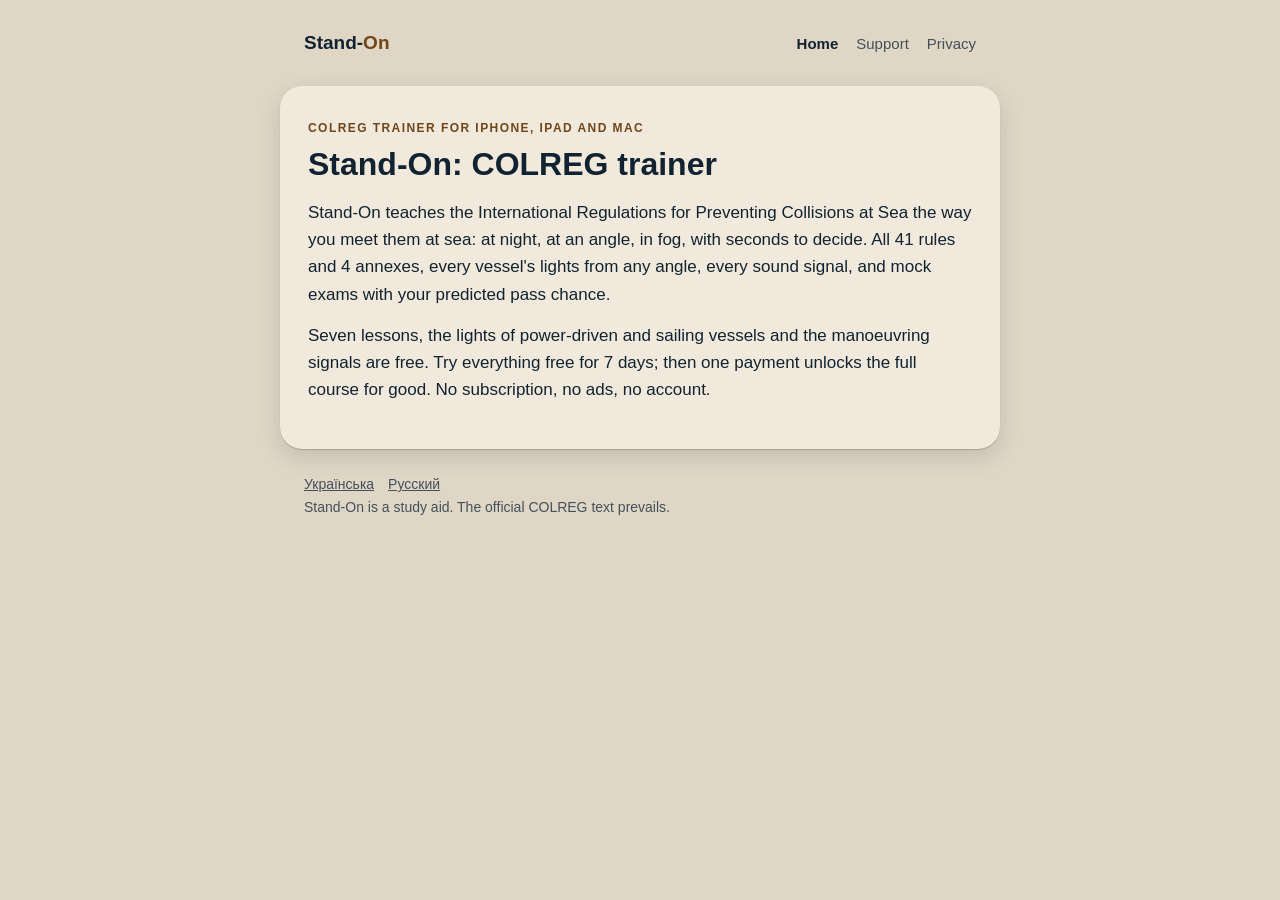
==== index.html @ 0a453576 "Stand-On support and privacy pages in English, Ukrainian and Russian Co-Authored-By: Claude Opus 5.5" ====
<!doctype html>
<html lang="en">
<head>
<meta charset="utf-8">
<meta name="viewport" content="width=device-width, initial-scale=1">
<title>Stand-On: COLREG trainer</title>
<link rel="stylesheet" href="style.css">
<link rel="alternate" hreflang="en" href="https://racot86.github.io/standon-site/"><link rel="alternate" hreflang="uk" href="https://racot86.github.io/standon-site/uk/"><link rel="alternate" hreflang="ru" href="https://racot86.github.io/standon-site/ru/">
</head>
<body>
<header><a class="brand" href="">Stand-<span>On</span></a><nav><a href="" aria-current="page">Home</a><a href="support/">Support</a><a href="privacy/">Privacy</a></nav></header>
<main>
<p class="eyebrow">COLREG trainer for iPhone, iPad and Mac</p>
<h1>Stand-On: COLREG trainer</h1>
<p>Stand-On teaches the International Regulations for Preventing Collisions at Sea the way you meet them at sea: at night, at an angle, in fog, with seconds to decide. All 41 rules and 4 annexes, every vessel&#x27;s lights from any angle, every sound signal, and mock exams with your predicted pass chance.</p>
<p>Seven lessons, the lights of power-driven and sailing vessels and the manoeuvring signals are free. Try everything free for 7 days; then one payment unlocks the full course for good. No subscription, no ads, no account.</p>
</main>
<footer><a href="uk/" hreflang="uk">Українська</a><a href="ru/" hreflang="ru">Русский</a><br>Stand-On is a study aid. The official COLREG text prevails.</footer>
</body>
</html>
---- style.css ----
:root { --page: #DFD6C6; --sheet: #F1E9DC; --ink: #112330; --muted: #435159; --brass: #714619; --line: #D3C5AE; color-scheme: light dark; }
@media (prefers-color-scheme: dark) { :root { --page: #070F16; --sheet: #11283A; --ink: #F2EFE8; --muted: #9AAEBA; --brass: #F2BC7E; --line: #284257; } }
* { box-sizing: border-box; }
body { margin: 0; background: var(--page); color: var(--ink); font: 17px/1.6 -apple-system, BlinkMacSystemFont, "Helvetica Neue", sans-serif; }
header, main, footer { max-width: 720px; margin: 0 auto; padding: 0 24px; }
header { display: flex; flex-wrap: wrap; align-items: baseline; justify-content: space-between; gap: 8px 24px; padding-top: 28px; }
.brand { font-weight: 600; font-size: 19px; color: var(--ink); text-decoration: none; }
.brand span { color: var(--brass); }
nav a { color: var(--muted); text-decoration: none; margin-left: 18px; font-size: 15px; }
nav a:first-child { margin-left: 0; }
nav a[aria-current] { color: var(--ink); font-weight: 600; }
main { margin-top: 28px; padding: 32px 28px; background: var(--sheet); border-radius: 22px; border-top: 1px solid rgba(255,255,255,.08);
       box-shadow: 0 1px 1px rgba(0,0,0,.18), 0 8px 24px rgba(0,0,0,.12); }
.eyebrow { color: var(--brass); font-size: 12px; font-weight: 600; letter-spacing: .12em; text-transform: uppercase; margin: 0 0 6px; }
h1 { font-size: 32px; line-height: 1.2; font-weight: 700; margin: 0 0 16px; }
h2 { font-size: 19px; margin: 32px 0 6px; }
p { margin: 0 0 14px; }
.muted { color: var(--muted); font-size: 15px; }
a { color: var(--brass); }
footer { padding: 24px 24px 48px; color: var(--muted); font-size: 14px; }
footer a { color: var(--muted); margin-right: 14px; }
@media (max-width: 600px) { main { margin: 20px 12px 0; padding: 24px 18px; } header { padding: 20px 16px 0; } h1 { font-size: 27px; } }
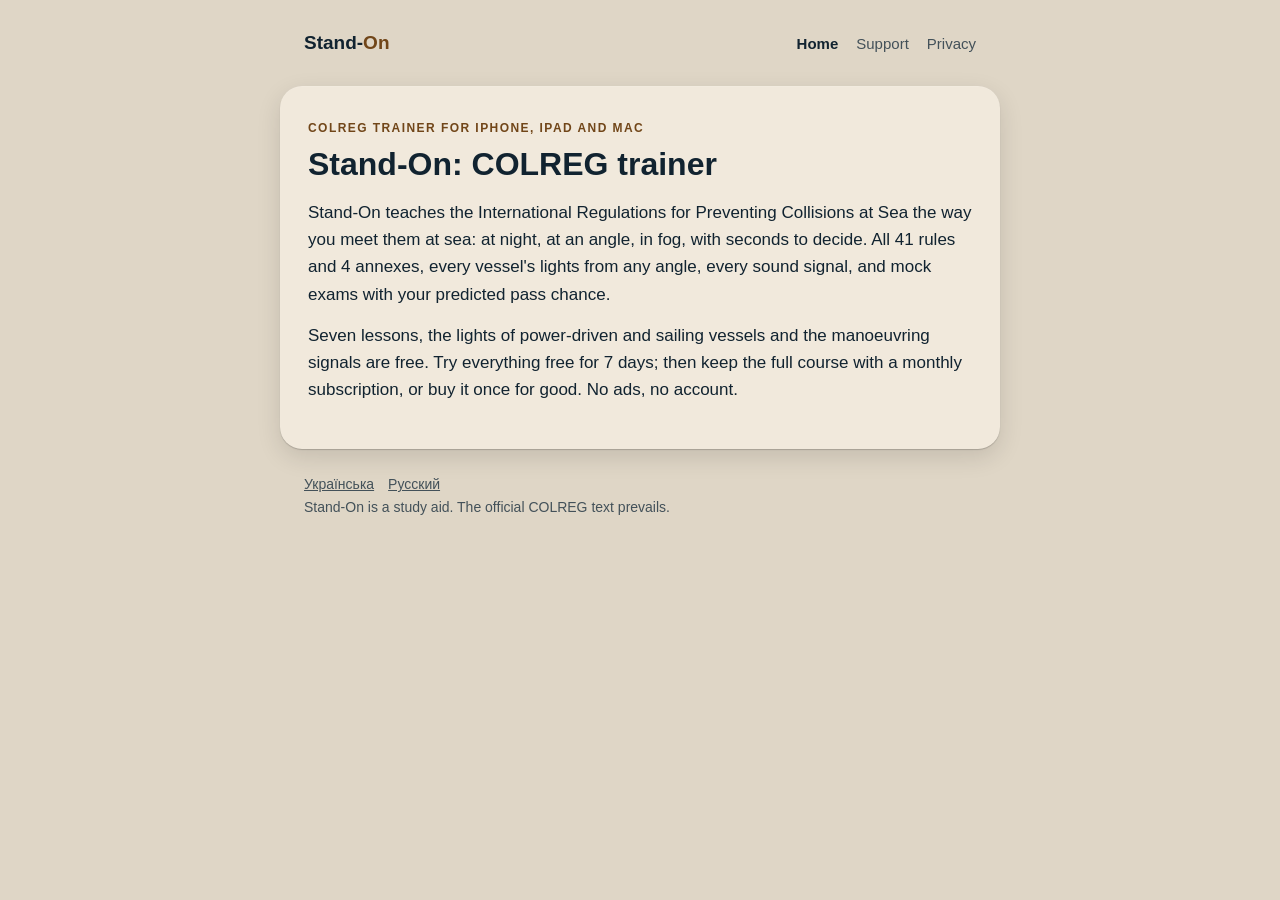
==== commit 11c813a8: "A free week, then monthly or once for good The home, support and privacy pages in English, Ukrainian" ====
--- a/index.html
+++ b/index.html
@@ -13,7 +13,7 @@
 <p class="eyebrow">COLREG trainer for iPhone, iPad and Mac</p>
 <h1>Stand-On: COLREG trainer</h1>
 <p>Stand-On teaches the International Regulations for Preventing Collisions at Sea the way you meet them at sea: at night, at an angle, in fog, with seconds to decide. All 41 rules and 4 annexes, every vessel&#x27;s lights from any angle, every sound signal, and mock exams with your predicted pass chance.</p>
-<p>Seven lessons, the lights of power-driven and sailing vessels and the manoeuvring signals are free. Try everything free for 7 days; then one payment unlocks the full course for good. No subscription, no ads, no account.</p>
+<p>Seven lessons, the lights of power-driven and sailing vessels and the manoeuvring signals are free. Try everything free for 7 days; then keep the full course with a monthly subscription, or buy it once for good. No ads, no account.</p>
 </main>
 <footer><a href="uk/" hreflang="uk">Українська</a><a href="ru/" hreflang="ru">Русский</a><br>Stand-On is a study aid. The official COLREG text prevails.</footer>
 </body>
--- a/style.css
+++ b/style.css
@@ -6,8 +6,8 @@
 header { display: flex; flex-wrap: wrap; align-items: baseline; justify-content: space-between; gap: 8px 24px; padding-top: 28px; }
 .brand { font-weight: 600; font-size: 19px; color: var(--ink); text-decoration: none; }
 .brand span { color: var(--brass); }
-nav a { color: var(--muted); text-decoration: none; margin-left: 18px; font-size: 15px; }
-nav a:first-child { margin-left: 0; }
+nav { display: flex; flex-wrap: wrap; gap: 4px 18px; }
+nav a { color: var(--muted); text-decoration: none; font-size: 15px; }
 nav a[aria-current] { color: var(--ink); font-weight: 600; }
 main { margin-top: 28px; padding: 32px 28px; background: var(--sheet); border-radius: 22px; border-top: 1px solid rgba(255,255,255,.08);
        box-shadow: 0 1px 1px rgba(0,0,0,.18), 0 8px 24px rgba(0,0,0,.12); }
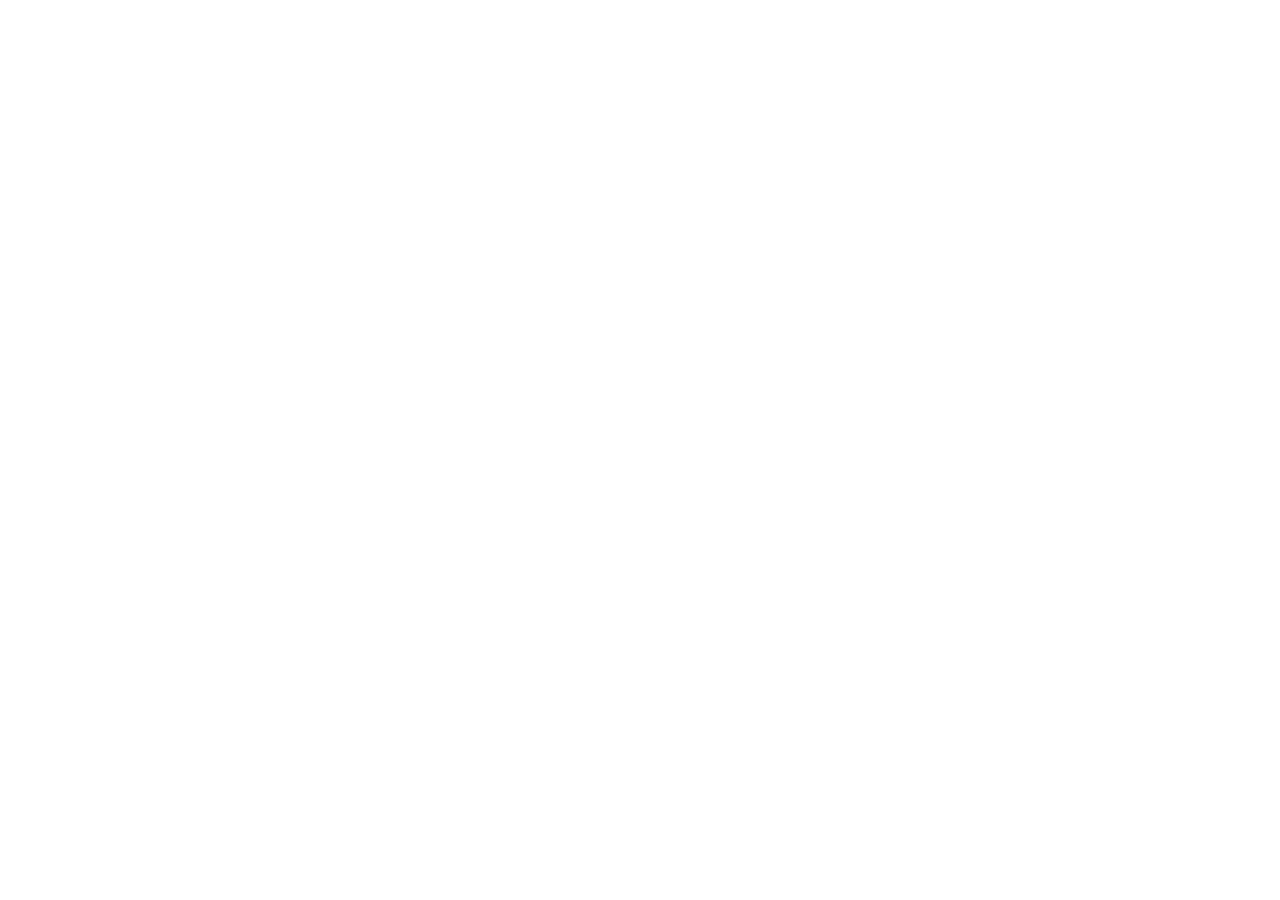
==== commit 7b6c222b: "The site has moved to colreg.navcraft.app Every page now redirects to the same page on the new site," ====
--- a/index.html
+++ b/index.html
@@ -3,18 +3,11 @@
 <head>
 <meta charset="utf-8">
 <meta name="viewport" content="width=device-width, initial-scale=1">
-<title>Stand-On: COLREG trainer</title>
-<link rel="stylesheet" href="style.css">
-<link rel="alternate" hreflang="en" href="https://racot86.github.io/standon-site/"><link rel="alternate" hreflang="uk" href="https://racot86.github.io/standon-site/uk/"><link rel="alternate" hreflang="ru" href="https://racot86.github.io/standon-site/ru/">
+<title>NavCraft has moved</title>
+<link rel="canonical" href="https://colreg.navcraft.app/">
+<meta http-equiv="refresh" content="0; url=https://colreg.navcraft.app/">
 </head>
-<body>
-<header><a class="brand" href="">Stand-<span>On</span></a><nav><a href="" aria-current="page">Home</a><a href="support/">Support</a><a href="privacy/">Privacy</a></nav></header>
-<main>
-<p class="eyebrow">COLREG trainer for iPhone, iPad and Mac</p>
-<h1>Stand-On: COLREG trainer</h1>
-<p>Stand-On teaches the International Regulations for Preventing Collisions at Sea the way you meet them at sea: at night, at an angle, in fog, with seconds to decide. All 41 rules and 4 annexes, every vessel&#x27;s lights from any angle, every sound signal, and mock exams with your predicted pass chance.</p>
-<p>Seven lessons, the lights of power-driven and sailing vessels and the manoeuvring signals are free. Try everything free for 7 days; then keep the full course with a monthly subscription, or buy it once for good. No ads, no account.</p>
-</main>
-<footer><a href="uk/" hreflang="uk">Українська</a><a href="ru/" hreflang="ru">Русский</a><br>Stand-On is a study aid. The official COLREG text prevails.</footer>
+<body style="font: 17px/1.5 -apple-system, system-ui, sans-serif; margin: 2rem 1rem;">
+<p>NavCraft’s site has moved to <a href="https://colreg.navcraft.app/">https://colreg.navcraft.app/</a></p>
 </body>
 </html>
